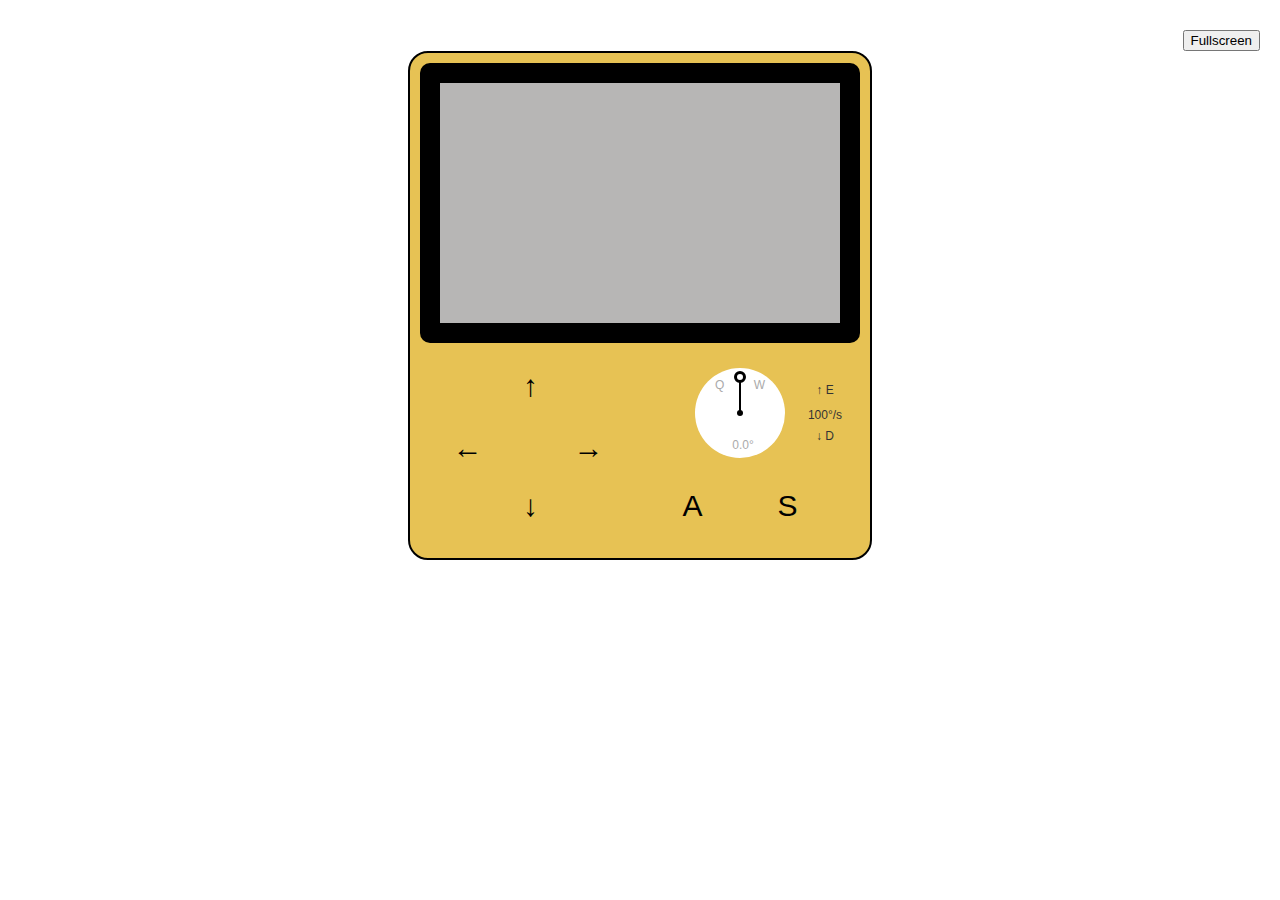
==== docs/index.html @ 196c8ef9 "Add compiled app" ====
<!doctype html>
<html lang="en-us">
  <head>
    <meta charset="utf-8">
    <meta http-equiv="Content-Type" content="text/html; charset=utf-8">
    <title>Taxman Demo</title>
    <style>
      body {
        font-family: arial;
        margin: 0;
        padding: none;
      }

      .emscripten { padding-right: 0; margin-left: auto; margin-right: auto; display: block; }
      div.emscripten { text-align: center; }      
      div.canvas_border {
        padding: 20px;
        background-color: black;
        border-radius: 10px;
      }
      div.console_box {
        display: flex;
      }
      div.console_yellow {
        border: 2px solid black;
        padding: 10px;
        background-color: #e7c254;
        border-radius: 20px;
        margin-left: auto;
        margin-right: auto;
        display: inline-block;
      }
      div.console_controls {
        height: 185px;
        width: 400px;
        margin-left: auto;
        margin-right: auto;
        margin-top: 20px;
        position: relative;
      }
      div.button {
        background-image: url(/button_up.png);
        height: 55px;
        width: 55px;
        background-repeat: no-repeat;
        background-size: contain;
        background-position-y: bottom;
        display: inline-block;
        position: absolute;
        text-align: center;
        font-size: 30px;
        line-height: 45px;
      }
      div.crank {
        width: 90px;
        height: 90px;
        position: absolute;
        border-radius: 50%;
        background-color: white;
      }
      div.crank::after {
        content: "";
        width: 6px;
        height: 6px;
        border-radius: 50%;
        background-color: black;
        position: absolute;
        left: 42px;
        top: 42px;
      }
      div.crank_arm {
        content: "";
        width: 2px;
        height: 36px;
        background-color: black;
        position: absolute;
        left: 44px;
        top: 9px;
      }
      div.crank_arm::after {
        content: "";
        width: 6px;
        height: 6px;
        border-radius: 50%;
        background-color: white;
        border: 3px solid black;
        position: absolute;
        left: -5px;
        top: -6.5px;
      }
      div.crank_label {
        color: #aaa;
        font-size: 12px;
        position: absolute;
      }
      div.crank_speed_control_label {
        color: #333;
        font-size: 12px;
        position: absolute;
      }
      #button_up {
        left: 63px;
        top: 0px;
      }
      #button_left {
        left: 0px;
        top: 62px;
      }
      #button_right {
        left: 121px;
        top: 62px;
      }
      #button_down {
        left: 63px;
        top: 120px;
      }
      #button_a {
        left: 320px;
        top: 120px;
      }
      #button_b {
        left: 225px;
        top: 120px;
      }
      #crank {
        left: 255px;
        top: 5px;
      }
      #crank_label_left {
        left: 20px;
        top: 10px;
      }
      #crank_label_right {
        right: 20px;
        left: auto;
        top: 10px;
      }
      #crank_label_value {
        left: 3px;
        top: 70px;
        text-align: center;
        width: 100%;
      }
      #crank_arm_container {
        width: 100%;
        height: 100%;
      }
      #crank_speed_label_up {
        left: 90px;
        top: 15px;
        text-align: center;
        width: 80px;
      }
      #crank_speed_label_down {
        left: 90px;
        top: auto;
        bottom: 15px;
        text-align: center;
        width: 80px;
     }
      #crank_speed_label_value {
        left: 90px;
        top: 40px;
        text-align: center;
        width: 80px;
      }


      /* the canvas *must not* have any border or padding, or mouse coords will be wrong */
      canvas.emscripten { border: 0px none; background-color: black; }

      canvas {
          image-rendering: optimizeSpeed;             /* Older versions of FF          */
          image-rendering: -moz-crisp-edges;          /* FF 6.0+                       */
          image-rendering: -webkit-optimize-contrast; /* Safari                        */
          image-rendering: -o-crisp-edges;            /* OS X & Windows Opera (12.02+) */
          image-rendering: pixelated;                 /* Awesome future-browsers       */
          -ms-interpolation-mode: nearest-neighbor;   /* IE                            */
      }

      .spinner {
        height: 30px;
        width: 30px;
        margin: 0;
        margin-top: 20px;
        margin-left: 20px;
        display: inline-block;
        vertical-align: top;

        -webkit-animation: rotation .8s linear infinite;
        -moz-animation: rotation .8s linear infinite;
        -o-animation: rotation .8s linear infinite;
        animation: rotation 0.8s linear infinite;

        border-left: 5px solid rgb(235, 235, 235);
        border-right: 5px solid rgb(235, 235, 235);
        border-bottom: 5px solid rgb(235, 235, 235);
        border-top: 5px solid rgb(120, 120, 120);
        
        border-radius: 100%;
        background-color: rgb(189, 215, 46);
      }

      @-webkit-keyframes rotation {
        from {-webkit-transform: rotate(0deg);}
        to {-webkit-transform: rotate(360deg);}
      }
      @-moz-keyframes rotation {
        from {-moz-transform: rotate(0deg);}
        to {-moz-transform: rotate(360deg);}
      }
      @-o-keyframes rotation {
        from {-o-transform: rotate(0deg);}
        to {-o-transform: rotate(360deg);}
      }
      @keyframes rotation {
        from {transform: rotate(0deg);}
        to {transform: rotate(360deg);}
      }

      #status {
        display: inline-block;
        vertical-align: top;
        margin-top: 30px;
        margin-left: 20px;
        font-weight: bold;
        color: rgb(120, 120, 120);
      }

      #progress {
        height: 20px;
        width: 300px;
      }

      #controls {
        display: block;
        width: fit-content;
        margin-right: 20px;
        margin-left: auto;
      }

      #output {
        width: 100%;
        height: 200px;
        margin: 0 auto;
        margin-top: 10px;
        border-left: 0px;
        border-right: 0px;
        padding-left: 0px;
        padding-right: 0px;
        display: block;
        background-color: black;
        color: white;
        font-family: 'Lucida Console', Monaco, monospace;
        outline: none;
      }
    </style>
  </head>
  <body>

    <div class="spinner" id='spinner'></div>
    <div class="emscripten" id="status">Downloading...</div>

    <div id='controls'>
      <input type="button" value="Fullscreen" onclick="Module.requestFullscreen(false, false)">
    </div>
    <div class="emscripten">
      <progress value="0" max="100" id="progress" hidden=1></progress>
    </div>

    <div class="console_box">
      <div class="console_yellow">
        <div class="canvas_border">
          <canvas class="emscripten" id="canvas" oncontextmenu="event.preventDefault()" tabindex=-1></canvas>
        </div>
        <div class="console_controls">
          <div class="button" id="button_up">↑</div>
          <div class="button" id="button_left">←</div>
          <div class="button" id="button_right">→</div>
          <div class="button" id="button_down">↓</div>
          <div class="button" id="button_b">A</div>
          <div class="button" id="button_a">S</div>
          <div class="crank" id="crank">
            <div class="crank_label" id="crank_label_left">Q</div>
            <div class="crank_label" id="crank_label_right">W</div>
            <div class="crank_label" id="crank_label_value">0.0°</div>
            <div id="crank_arm_container">
              <div class="crank_arm"></div>
            </div>
            <div class="crank_speed_control_label" id="crank_speed_label_up">↑ E</div>
            <div class="crank_speed_control_label" id="crank_speed_label_down">↓ D</div>
            <div class="crank_speed_control_label" id="crank_speed_label_value">100°/s</div>
          </div>
        </div>
      </div>
    </div>
    <textarea id="output" rows="8"></textarea>

    <script type='text/javascript' src="loader.js"></script>
    <script async type="text/javascript" src="core.js"></script>
    <script async type="text/javascript" src="taxmanLib.js"></script>
  </body>
</html>
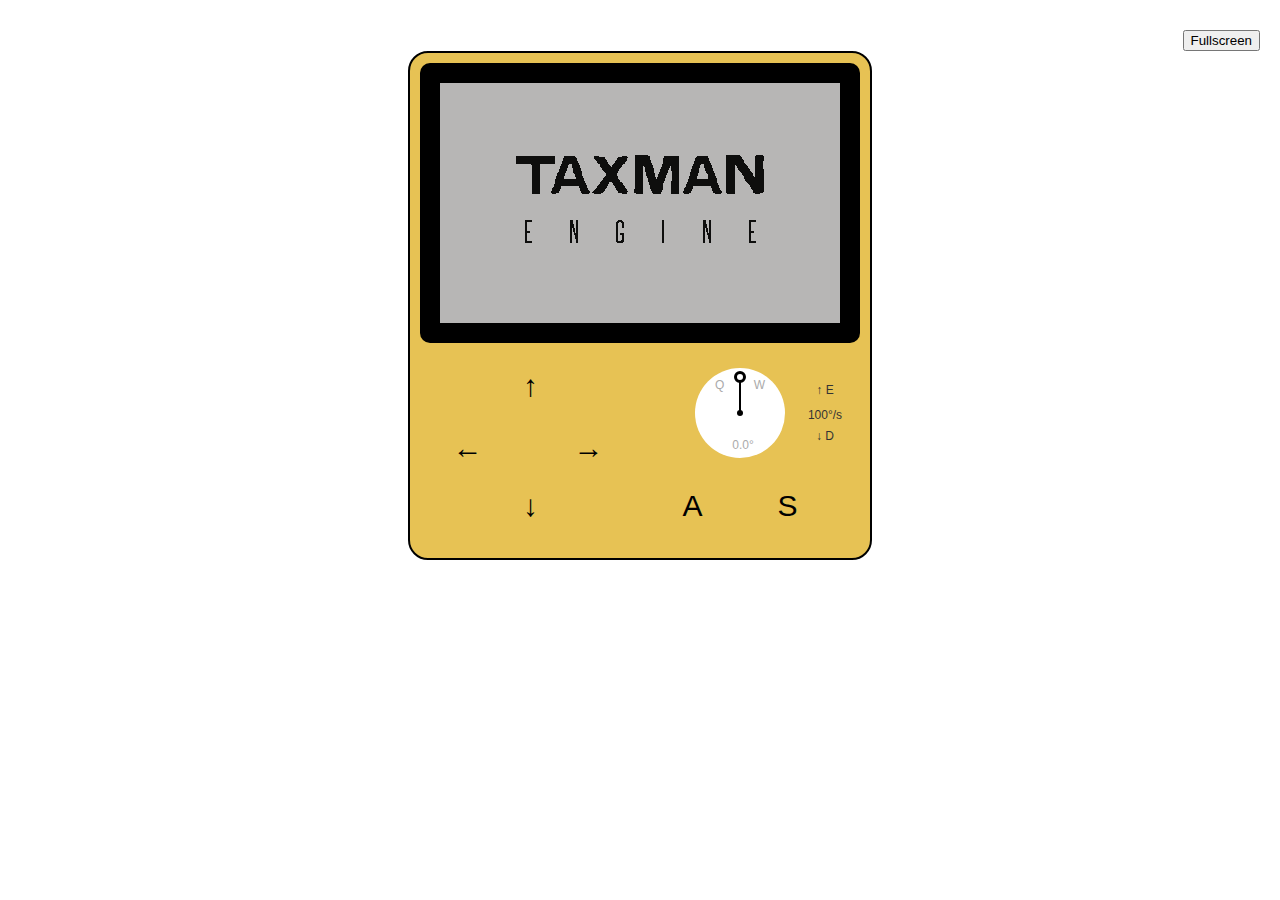
==== commit 157c9b2c: "Update resource paths" ====
--- a/docs/index.html
+++ b/docs/index.html
@@ -4,6 +4,7 @@
     <meta charset="utf-8">
     <meta http-equiv="Content-Type" content="text/html; charset=utf-8">
     <title>Taxman Demo</title>
+    <link rel="icon" type="image/x-icon" href="./favicon.ico">
     <style>
       body {
         font-family: arial;
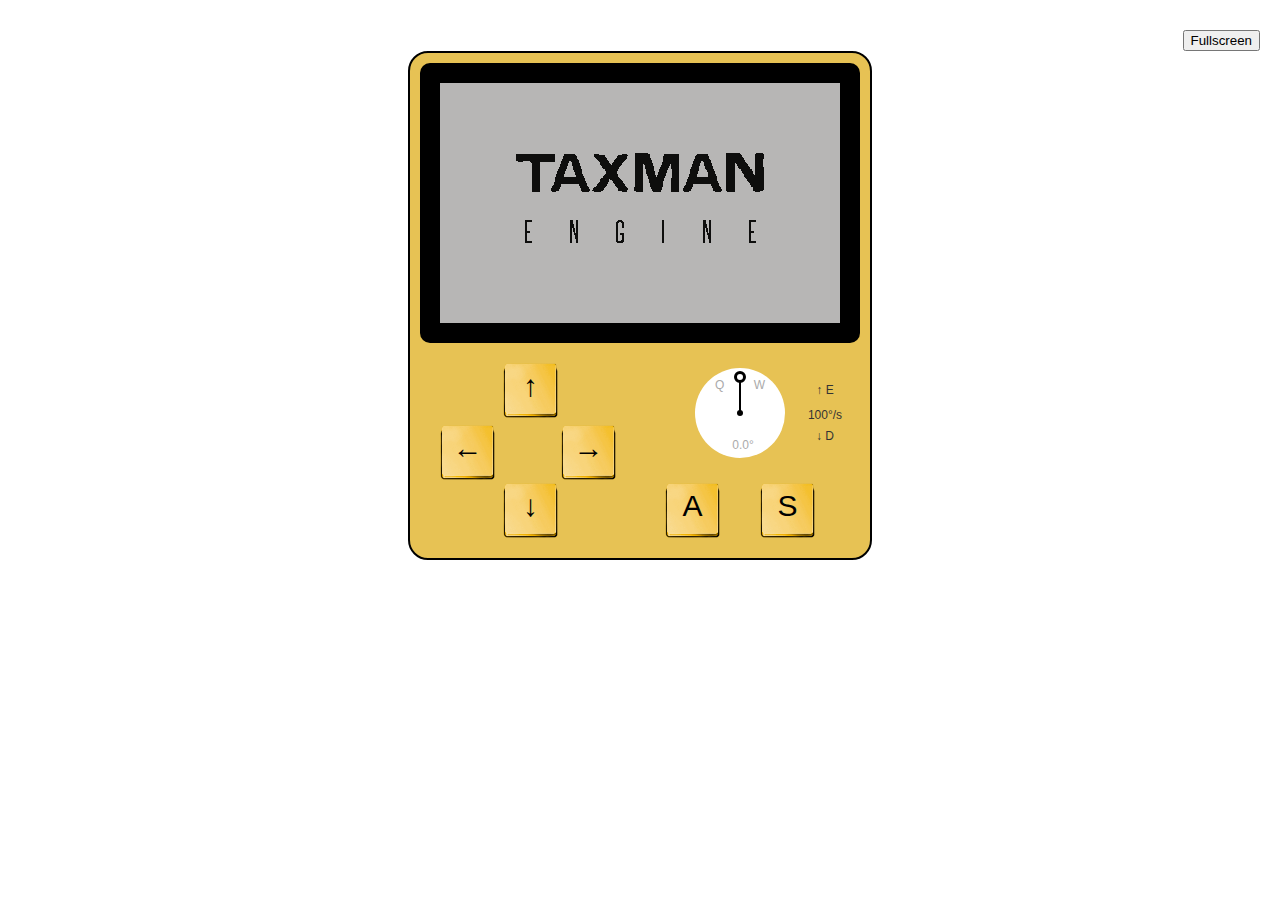
==== commit f5638839: "Use relative paths for button assets" ====
--- a/docs/index.html
+++ b/docs/index.html
@@ -40,7 +40,7 @@
         position: relative;
       }
       div.button {
-        background-image: url(/button_up.png);
+        background-image: url(./button_up.png);
         height: 55px;
         width: 55px;
         background-repeat: no-repeat;
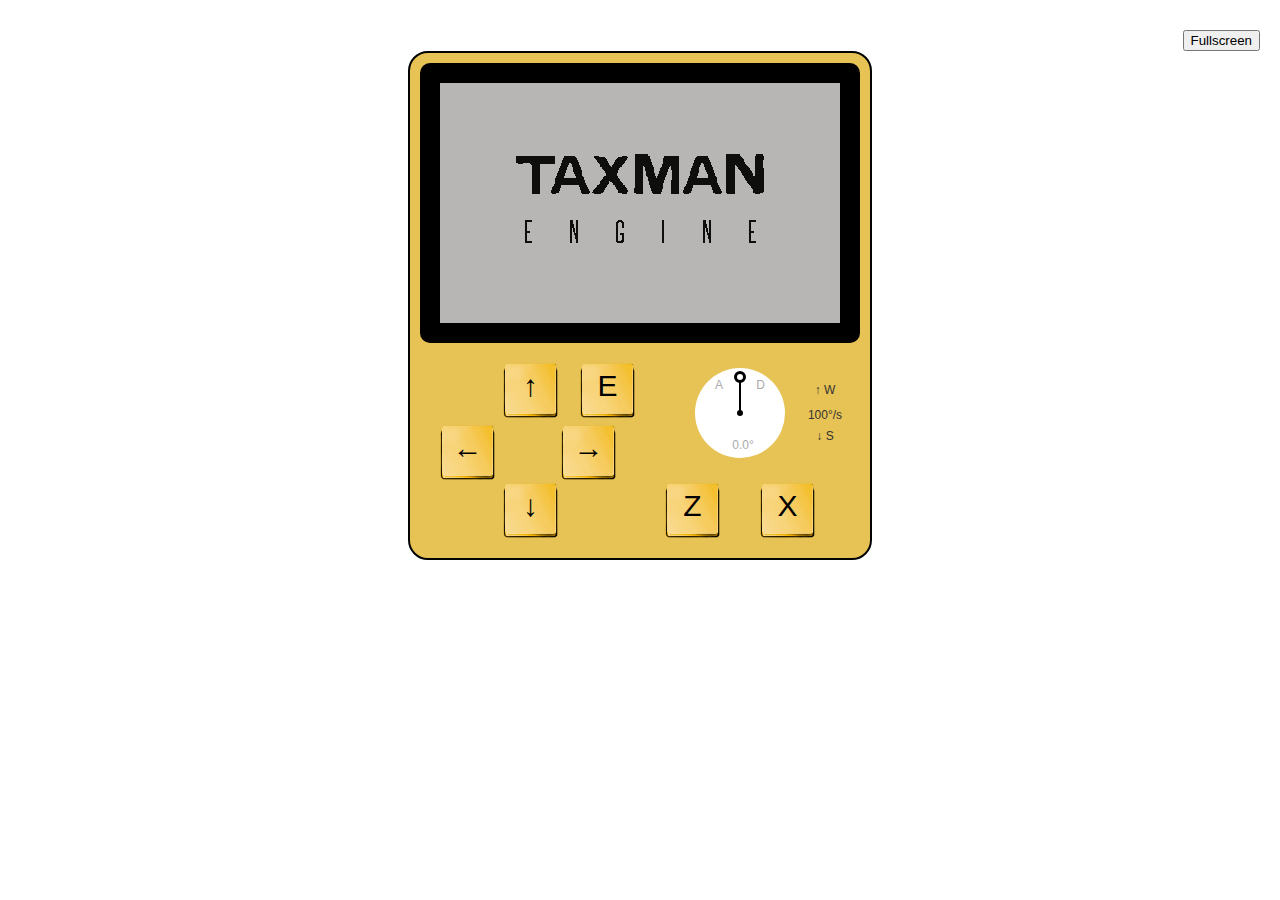
==== commit e54d64c8: "Update controls" ====
--- a/docs/index.html
+++ b/docs/index.html
@@ -122,6 +122,10 @@
       #button_b {
         left: 225px;
         top: 120px;
+      }
+      #button_menu {
+        left: 140px;
+        top: 0px;
       }
       #crank {
         left: 255px;
@@ -279,17 +283,18 @@
           <div class="button" id="button_left">←</div>
           <div class="button" id="button_right">→</div>
           <div class="button" id="button_down">↓</div>
-          <div class="button" id="button_b">A</div>
-          <div class="button" id="button_a">S</div>
+          <div class="button" id="button_b">Z</div>
+          <div class="button" id="button_a">X</div>
+          <div class="button" id="button_menu">E</div>
           <div class="crank" id="crank">
-            <div class="crank_label" id="crank_label_left">Q</div>
-            <div class="crank_label" id="crank_label_right">W</div>
+            <div class="crank_label" id="crank_label_left">A</div>
+            <div class="crank_label" id="crank_label_right">D</div>
             <div class="crank_label" id="crank_label_value">0.0°</div>
             <div id="crank_arm_container">
               <div class="crank_arm"></div>
             </div>
-            <div class="crank_speed_control_label" id="crank_speed_label_up">↑ E</div>
-            <div class="crank_speed_control_label" id="crank_speed_label_down">↓ D</div>
+            <div class="crank_speed_control_label" id="crank_speed_label_up">↑ W</div>
+            <div class="crank_speed_control_label" id="crank_speed_label_down">↓ S</div>
             <div class="crank_speed_control_label" id="crank_speed_label_value">100°/s</div>
           </div>
         </div>
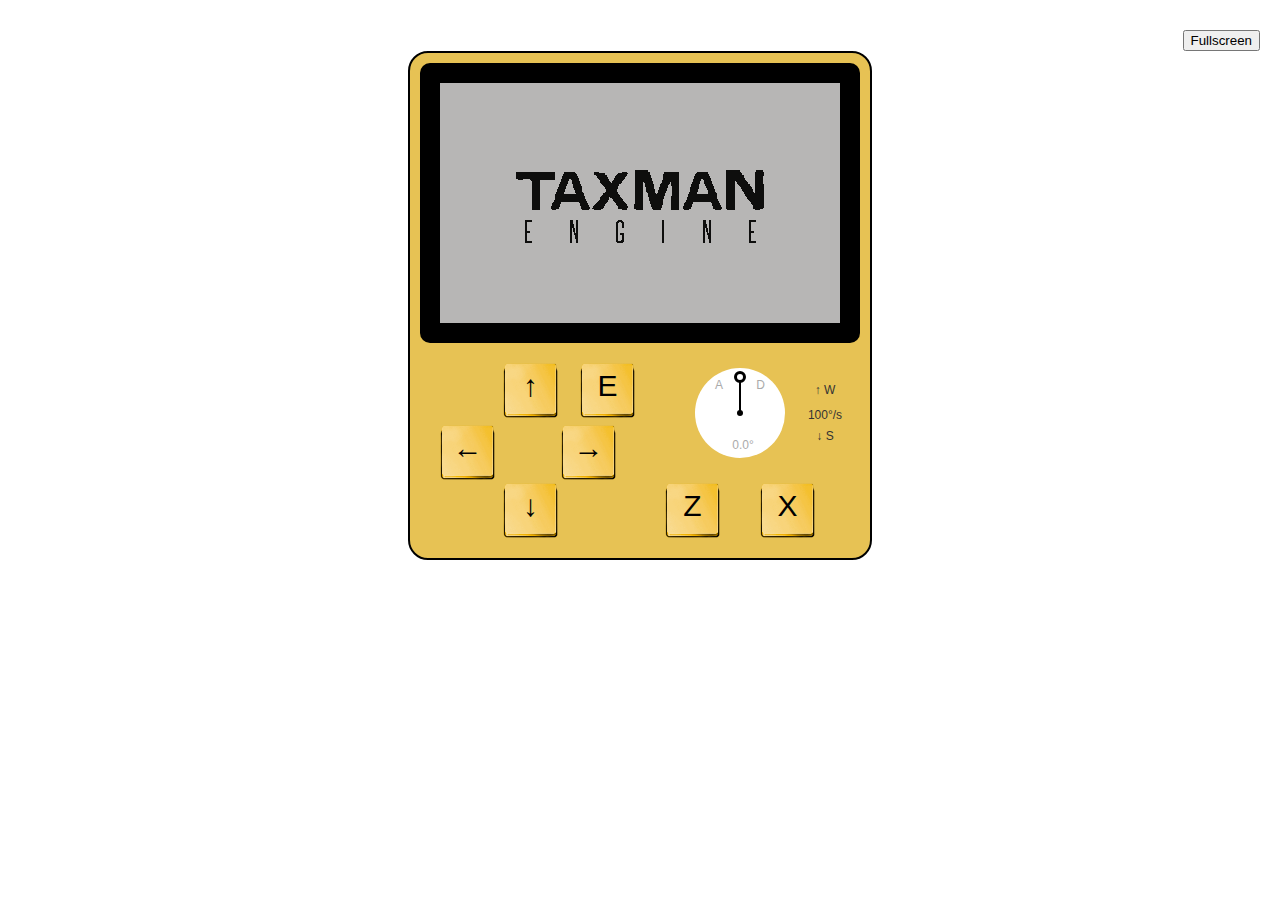
==== commit a6737758: "Update" ====
--- a/docs/index.html
+++ b/docs/index.html
@@ -5,266 +5,12 @@
     <meta http-equiv="Content-Type" content="text/html; charset=utf-8">
     <title>Taxman Demo</title>
     <link rel="icon" type="image/x-icon" href="./favicon.ico">
-    <style>
-      body {
-        font-family: arial;
-        margin: 0;
-        padding: none;
-      }
-
-      .emscripten { padding-right: 0; margin-left: auto; margin-right: auto; display: block; }
-      div.emscripten { text-align: center; }      
-      div.canvas_border {
-        padding: 20px;
-        background-color: black;
-        border-radius: 10px;
-      }
-      div.console_box {
-        display: flex;
-      }
-      div.console_yellow {
-        border: 2px solid black;
-        padding: 10px;
-        background-color: #e7c254;
-        border-radius: 20px;
-        margin-left: auto;
-        margin-right: auto;
-        display: inline-block;
-      }
-      div.console_controls {
-        height: 185px;
-        width: 400px;
-        margin-left: auto;
-        margin-right: auto;
-        margin-top: 20px;
-        position: relative;
-      }
-      div.button {
-        background-image: url(./button_up.png);
-        height: 55px;
-        width: 55px;
-        background-repeat: no-repeat;
-        background-size: contain;
-        background-position-y: bottom;
-        display: inline-block;
-        position: absolute;
-        text-align: center;
-        font-size: 30px;
-        line-height: 45px;
-      }
-      div.crank {
-        width: 90px;
-        height: 90px;
-        position: absolute;
-        border-radius: 50%;
-        background-color: white;
-      }
-      div.crank::after {
-        content: "";
-        width: 6px;
-        height: 6px;
-        border-radius: 50%;
-        background-color: black;
-        position: absolute;
-        left: 42px;
-        top: 42px;
-      }
-      div.crank_arm {
-        content: "";
-        width: 2px;
-        height: 36px;
-        background-color: black;
-        position: absolute;
-        left: 44px;
-        top: 9px;
-      }
-      div.crank_arm::after {
-        content: "";
-        width: 6px;
-        height: 6px;
-        border-radius: 50%;
-        background-color: white;
-        border: 3px solid black;
-        position: absolute;
-        left: -5px;
-        top: -6.5px;
-      }
-      div.crank_label {
-        color: #aaa;
-        font-size: 12px;
-        position: absolute;
-      }
-      div.crank_speed_control_label {
-        color: #333;
-        font-size: 12px;
-        position: absolute;
-      }
-      #button_up {
-        left: 63px;
-        top: 0px;
-      }
-      #button_left {
-        left: 0px;
-        top: 62px;
-      }
-      #button_right {
-        left: 121px;
-        top: 62px;
-      }
-      #button_down {
-        left: 63px;
-        top: 120px;
-      }
-      #button_a {
-        left: 320px;
-        top: 120px;
-      }
-      #button_b {
-        left: 225px;
-        top: 120px;
-      }
-      #button_menu {
-        left: 140px;
-        top: 0px;
-      }
-      #crank {
-        left: 255px;
-        top: 5px;
-      }
-      #crank_label_left {
-        left: 20px;
-        top: 10px;
-      }
-      #crank_label_right {
-        right: 20px;
-        left: auto;
-        top: 10px;
-      }
-      #crank_label_value {
-        left: 3px;
-        top: 70px;
-        text-align: center;
-        width: 100%;
-      }
-      #crank_arm_container {
-        width: 100%;
-        height: 100%;
-      }
-      #crank_speed_label_up {
-        left: 90px;
-        top: 15px;
-        text-align: center;
-        width: 80px;
-      }
-      #crank_speed_label_down {
-        left: 90px;
-        top: auto;
-        bottom: 15px;
-        text-align: center;
-        width: 80px;
-     }
-      #crank_speed_label_value {
-        left: 90px;
-        top: 40px;
-        text-align: center;
-        width: 80px;
-      }
-
-
-      /* the canvas *must not* have any border or padding, or mouse coords will be wrong */
-      canvas.emscripten { border: 0px none; background-color: black; }
-
-      canvas {
-          image-rendering: optimizeSpeed;             /* Older versions of FF          */
-          image-rendering: -moz-crisp-edges;          /* FF 6.0+                       */
-          image-rendering: -webkit-optimize-contrast; /* Safari                        */
-          image-rendering: -o-crisp-edges;            /* OS X & Windows Opera (12.02+) */
-          image-rendering: pixelated;                 /* Awesome future-browsers       */
-          -ms-interpolation-mode: nearest-neighbor;   /* IE                            */
-      }
-
-      .spinner {
-        height: 30px;
-        width: 30px;
-        margin: 0;
-        margin-top: 20px;
-        margin-left: 20px;
-        display: inline-block;
-        vertical-align: top;
-
-        -webkit-animation: rotation .8s linear infinite;
-        -moz-animation: rotation .8s linear infinite;
-        -o-animation: rotation .8s linear infinite;
-        animation: rotation 0.8s linear infinite;
-
-        border-left: 5px solid rgb(235, 235, 235);
-        border-right: 5px solid rgb(235, 235, 235);
-        border-bottom: 5px solid rgb(235, 235, 235);
-        border-top: 5px solid rgb(120, 120, 120);
-        
-        border-radius: 100%;
-        background-color: rgb(189, 215, 46);
-      }
-
-      @-webkit-keyframes rotation {
-        from {-webkit-transform: rotate(0deg);}
-        to {-webkit-transform: rotate(360deg);}
-      }
-      @-moz-keyframes rotation {
-        from {-moz-transform: rotate(0deg);}
-        to {-moz-transform: rotate(360deg);}
-      }
-      @-o-keyframes rotation {
-        from {-o-transform: rotate(0deg);}
-        to {-o-transform: rotate(360deg);}
-      }
-      @keyframes rotation {
-        from {transform: rotate(0deg);}
-        to {transform: rotate(360deg);}
-      }
-
-      #status {
-        display: inline-block;
-        vertical-align: top;
-        margin-top: 30px;
-        margin-left: 20px;
-        font-weight: bold;
-        color: rgb(120, 120, 120);
-      }
-
-      #progress {
-        height: 20px;
-        width: 300px;
-      }
-
-      #controls {
-        display: block;
-        width: fit-content;
-        margin-right: 20px;
-        margin-left: auto;
-      }
-
-      #output {
-        width: 100%;
-        height: 200px;
-        margin: 0 auto;
-        margin-top: 10px;
-        border-left: 0px;
-        border-right: 0px;
-        padding-left: 0px;
-        padding-right: 0px;
-        display: block;
-        background-color: black;
-        color: white;
-        font-family: 'Lucida Console', Monaco, monospace;
-        outline: none;
-      }
-    </style>
+    <link rel="stylesheet" href="taxman.css">
   </head>
   <body>
 
     <div class="spinner" id='spinner'></div>
-    <div class="emscripten" id="status">Downloading...</div>
+    <div class="emscripten" id="status">Loading...</div>
 
     <div id='controls'>
       <input type="button" value="Fullscreen" onclick="Module.requestFullscreen(false, false)">
--- a/docs/taxman.css
+++ b/docs/taxman.css
@@ -0,0 +1,253 @@
+body {
+    font-family: arial;
+    margin: 0;
+    padding: none;
+  }
+
+  .emscripten { padding-right: 0; margin-left: auto; margin-right: auto; display: block; }
+  div.emscripten { text-align: center; }      
+  div.canvas_border {
+    padding: 20px;
+    background-color: black;
+    border-radius: 10px;
+  }
+  div.console_box {
+    display: flex;
+  }
+  div.console_yellow {
+    border: 2px solid black;
+    padding: 10px;
+    background-color: #e7c254;
+    border-radius: 20px;
+    margin-left: auto;
+    margin-right: auto;
+    display: inline-block;
+  }
+  div.console_controls {
+    height: 185px;
+    width: 400px;
+    margin-left: auto;
+    margin-right: auto;
+    margin-top: 20px;
+    position: relative;
+  }
+  div.button {
+    background-image: url(./button_up.png);
+    height: 55px;
+    width: 55px;
+    background-repeat: no-repeat;
+    background-size: contain;
+    background-position-y: bottom;
+    display: inline-block;
+    position: absolute;
+    text-align: center;
+    font-size: 30px;
+    line-height: 45px;
+  }
+  div.crank {
+    width: 90px;
+    height: 90px;
+    position: absolute;
+    border-radius: 50%;
+    background-color: white;
+  }
+  div.crank::after {
+    content: "";
+    width: 6px;
+    height: 6px;
+    border-radius: 50%;
+    background-color: black;
+    position: absolute;
+    left: 42px;
+    top: 42px;
+  }
+  div.crank_arm {
+    content: "";
+    width: 2px;
+    height: 36px;
+    background-color: black;
+    position: absolute;
+    left: 44px;
+    top: 9px;
+  }
+  div.crank_arm::after {
+    content: "";
+    width: 6px;
+    height: 6px;
+    border-radius: 50%;
+    background-color: white;
+    border: 3px solid black;
+    position: absolute;
+    left: -5px;
+    top: -6.5px;
+  }
+  div.crank_label {
+    color: #aaa;
+    font-size: 12px;
+    position: absolute;
+  }
+  div.crank_speed_control_label {
+    color: #333;
+    font-size: 12px;
+    position: absolute;
+  }
+  #button_up {
+    left: 63px;
+    top: 0px;
+  }
+  #button_left {
+    left: 0px;
+    top: 62px;
+  }
+  #button_right {
+    left: 121px;
+    top: 62px;
+  }
+  #button_down {
+    left: 63px;
+    top: 120px;
+  }
+  #button_a {
+    left: 320px;
+    top: 120px;
+  }
+  #button_b {
+    left: 225px;
+    top: 120px;
+  }
+  #button_menu {
+    left: 140px;
+    top: 0px;
+  }
+  #crank {
+    left: 255px;
+    top: 5px;
+  }
+  #crank_label_left {
+    left: 20px;
+    top: 10px;
+  }
+  #crank_label_right {
+    right: 20px;
+    left: auto;
+    top: 10px;
+  }
+  #crank_label_value {
+    left: 3px;
+    top: 70px;
+    text-align: center;
+    width: 100%;
+  }
+  #crank_arm_container {
+    width: 100%;
+    height: 100%;
+  }
+  #crank_speed_label_up {
+    left: 90px;
+    top: 15px;
+    text-align: center;
+    width: 80px;
+  }
+  #crank_speed_label_down {
+    left: 90px;
+    top: auto;
+    bottom: 15px;
+    text-align: center;
+    width: 80px;
+ }
+  #crank_speed_label_value {
+    left: 90px;
+    top: 40px;
+    text-align: center;
+    width: 80px;
+  }
+
+
+  /* the canvas *must not* have any border or padding, or mouse coords will be wrong */
+  canvas.emscripten { border: 0px none; background-color: black; }
+
+  canvas {
+      image-rendering: optimizeSpeed;             /* Older versions of FF          */
+      image-rendering: -moz-crisp-edges;          /* FF 6.0+                       */
+      image-rendering: -webkit-optimize-contrast; /* Safari                        */
+      image-rendering: -o-crisp-edges;            /* OS X & Windows Opera (12.02+) */
+      image-rendering: pixelated;                 /* Awesome future-browsers       */
+      -ms-interpolation-mode: nearest-neighbor;   /* IE                            */
+  }
+
+  .spinner {
+    height: 30px;
+    width: 30px;
+    margin: 0;
+    margin-top: 20px;
+    margin-left: 20px;
+    display: inline-block;
+    vertical-align: top;
+
+    -webkit-animation: rotation .8s linear infinite;
+    -moz-animation: rotation .8s linear infinite;
+    -o-animation: rotation .8s linear infinite;
+    animation: rotation 0.8s linear infinite;
+
+    border-left: 5px solid rgb(235, 235, 235);
+    border-right: 5px solid rgb(235, 235, 235);
+    border-bottom: 5px solid rgb(235, 235, 235);
+    border-top: 5px solid rgb(120, 120, 120);
+    
+    border-radius: 100%;
+    background-color: rgb(189, 215, 46);
+  }
+
+  @-webkit-keyframes rotation {
+    from {-webkit-transform: rotate(0deg);}
+    to {-webkit-transform: rotate(360deg);}
+  }
+  @-moz-keyframes rotation {
+    from {-moz-transform: rotate(0deg);}
+    to {-moz-transform: rotate(360deg);}
+  }
+  @-o-keyframes rotation {
+    from {-o-transform: rotate(0deg);}
+    to {-o-transform: rotate(360deg);}
+  }
+  @keyframes rotation {
+    from {transform: rotate(0deg);}
+    to {transform: rotate(360deg);}
+  }
+
+  #status {
+    display: inline-block;
+    vertical-align: top;
+    margin-top: 30px;
+    margin-left: 20px;
+    font-weight: bold;
+    color: rgb(120, 120, 120);
+  }
+
+  #progress {
+    height: 20px;
+    width: 300px;
+  }
+
+  #controls {
+    display: block;
+    width: fit-content;
+    margin-right: 20px;
+    margin-left: auto;
+  }
+
+  #output {
+    width: 100%;
+    height: 200px;
+    margin: 0 auto;
+    margin-top: 10px;
+    border-left: 0px;
+    border-right: 0px;
+    padding-left: 0px;
+    padding-right: 0px;
+    display: block;
+    background-color: black;
+    color: white;
+    font-family: 'Lucida Console', Monaco, monospace;
+    outline: none;
+  }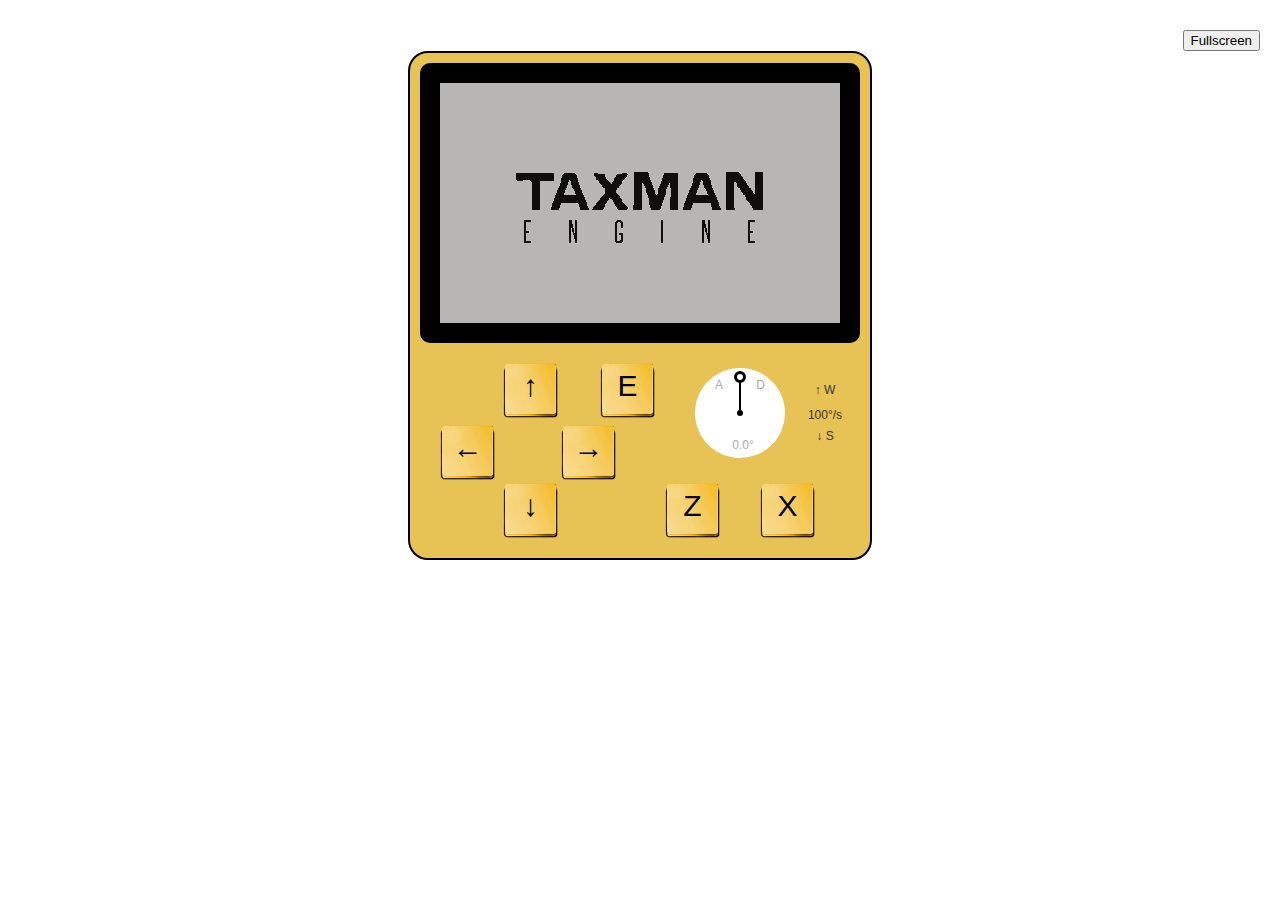
==== commit e2c28178: "Use new sprite sheets" ====
--- a/docs/index.html
+++ b/docs/index.html
@@ -1,36 +1,49 @@
-<!doctype html>
+<!DOCTYPE html>
 <html lang="en-us">
   <head>
-    <meta charset="utf-8">
-    <meta http-equiv="Content-Type" content="text/html; charset=utf-8">
+    <meta charset="utf-8" />
+    <meta http-equiv="Content-Type" content="text/html; charset=utf-8" />
+    <meta name="viewport" content="user-scalable=1" />
     <title>Taxman Demo</title>
-    <link rel="icon" type="image/x-icon" href="./favicon.ico">
-    <link rel="stylesheet" href="taxman.css">
+    <link rel="icon" type="image/x-icon" href="./favicon.ico" />
+    <link rel="stylesheet" href="taxman.css" />
   </head>
   <body>
-
-    <div class="spinner" id='spinner'></div>
+    <div class="spinner" id="spinner"></div>
     <div class="emscripten" id="status">Loading...</div>
 
-    <div id='controls'>
-      <input type="button" value="Fullscreen" onclick="Module.requestFullscreen(false, false)">
+    <div id="controls">
+      <input
+        type="button"
+        value="Fullscreen"
+        onclick="Module.requestFullscreen(false, false)"
+      />
     </div>
     <div class="emscripten">
-      <progress value="0" max="100" id="progress" hidden=1></progress>
+      <progress value="0" max="100" id="progress" hidden="1"></progress>
     </div>
 
     <div class="console_box">
-      <div class="console_yellow">
+      <div class="console_yellow" id="console_yellow">
         <div class="canvas_border">
-          <canvas class="emscripten" id="canvas" oncontextmenu="event.preventDefault()" tabindex=-1></canvas>
+          <canvas
+            class="emscripten"
+            id="canvas"
+            oncontextmenu="event.preventDefault()"
+            tabindex="-1"
+          ></canvas>
         </div>
-        <div class="console_controls">
-          <div class="button" id="button_up">↑</div>
-          <div class="button" id="button_left">←</div>
-          <div class="button" id="button_right">→</div>
-          <div class="button" id="button_down">↓</div>
-          <div class="button" id="button_b">Z</div>
-          <div class="button" id="button_a">X</div>
+        <div class="console_controls" id="console_controls">
+          <div id="dpad">
+            <div class="button" id="button_up">↑</div>
+            <div class="button" id="button_left">←</div>
+            <div class="button" id="button_right">→</div>
+            <div class="button" id="button_down">↓</div>
+          </div>
+          <div id="action_area">
+            <div class="button" id="button_b">Z</div>
+            <div class="button" id="button_a">X</div>
+          </div>
           <div class="button" id="button_menu">E</div>
           <div class="crank" id="crank">
             <div class="crank_label" id="crank_label_left">A</div>
@@ -39,19 +52,23 @@
             <div id="crank_arm_container">
               <div class="crank_arm"></div>
             </div>
-            <div class="crank_speed_control_label" id="crank_speed_label_up">↑ W</div>
-            <div class="crank_speed_control_label" id="crank_speed_label_down">↓ S</div>
-            <div class="crank_speed_control_label" id="crank_speed_label_value">100°/s</div>
+            <div class="crank_speed_control_label" id="crank_speed_label_up">
+              ↑ W
+            </div>
+            <div class="crank_speed_control_label" id="crank_speed_label_down">
+              ↓ S
+            </div>
+            <div class="crank_speed_control_label" id="crank_speed_label_value">
+              100°/s
+            </div>
           </div>
         </div>
       </div>
     </div>
     <textarea id="output" rows="8"></textarea>
 
-    <script type='text/javascript' src="loader.js"></script>
+    <script type="text/javascript" src="loader.js"></script>
     <script async type="text/javascript" src="core.js"></script>
     <script async type="text/javascript" src="taxmanLib.js"></script>
   </body>
 </html>
-
-
--- a/docs/taxman.css
+++ b/docs/taxman.css
@@ -1,253 +1,294 @@
 body {
-    font-family: arial;
-    margin: 0;
-    padding: none;
-  }
-
-  .emscripten { padding-right: 0; margin-left: auto; margin-right: auto; display: block; }
-  div.emscripten { text-align: center; }      
-  div.canvas_border {
-    padding: 20px;
-    background-color: black;
-    border-radius: 10px;
-  }
-  div.console_box {
-    display: flex;
-  }
-  div.console_yellow {
-    border: 2px solid black;
-    padding: 10px;
-    background-color: #e7c254;
-    border-radius: 20px;
-    margin-left: auto;
-    margin-right: auto;
-    display: inline-block;
-  }
-  div.console_controls {
-    height: 185px;
-    width: 400px;
-    margin-left: auto;
-    margin-right: auto;
-    margin-top: 20px;
-    position: relative;
-  }
-  div.button {
-    background-image: url(./button_up.png);
-    height: 55px;
-    width: 55px;
-    background-repeat: no-repeat;
-    background-size: contain;
-    background-position-y: bottom;
-    display: inline-block;
-    position: absolute;
-    text-align: center;
-    font-size: 30px;
-    line-height: 45px;
-  }
-  div.crank {
-    width: 90px;
-    height: 90px;
-    position: absolute;
-    border-radius: 50%;
-    background-color: white;
-  }
-  div.crank::after {
-    content: "";
-    width: 6px;
-    height: 6px;
-    border-radius: 50%;
-    background-color: black;
-    position: absolute;
-    left: 42px;
-    top: 42px;
-  }
-  div.crank_arm {
-    content: "";
-    width: 2px;
-    height: 36px;
-    background-color: black;
-    position: absolute;
-    left: 44px;
-    top: 9px;
-  }
-  div.crank_arm::after {
-    content: "";
-    width: 6px;
-    height: 6px;
-    border-radius: 50%;
-    background-color: white;
-    border: 3px solid black;
-    position: absolute;
-    left: -5px;
-    top: -6.5px;
-  }
-  div.crank_label {
-    color: #aaa;
-    font-size: 12px;
-    position: absolute;
-  }
-  div.crank_speed_control_label {
-    color: #333;
-    font-size: 12px;
-    position: absolute;
-  }
-  #button_up {
-    left: 63px;
-    top: 0px;
-  }
-  #button_left {
-    left: 0px;
-    top: 62px;
-  }
-  #button_right {
-    left: 121px;
-    top: 62px;
-  }
-  #button_down {
-    left: 63px;
-    top: 120px;
-  }
-  #button_a {
-    left: 320px;
-    top: 120px;
-  }
-  #button_b {
-    left: 225px;
-    top: 120px;
-  }
-  #button_menu {
-    left: 140px;
-    top: 0px;
-  }
-  #crank {
-    left: 255px;
-    top: 5px;
-  }
-  #crank_label_left {
-    left: 20px;
-    top: 10px;
-  }
-  #crank_label_right {
-    right: 20px;
-    left: auto;
-    top: 10px;
-  }
-  #crank_label_value {
-    left: 3px;
-    top: 70px;
-    text-align: center;
-    width: 100%;
-  }
-  #crank_arm_container {
-    width: 100%;
-    height: 100%;
-  }
-  #crank_speed_label_up {
-    left: 90px;
-    top: 15px;
-    text-align: center;
-    width: 80px;
-  }
-  #crank_speed_label_down {
-    left: 90px;
-    top: auto;
-    bottom: 15px;
-    text-align: center;
-    width: 80px;
- }
-  #crank_speed_label_value {
-    left: 90px;
-    top: 40px;
-    text-align: center;
-    width: 80px;
-  }
-
-
-  /* the canvas *must not* have any border or padding, or mouse coords will be wrong */
-  canvas.emscripten { border: 0px none; background-color: black; }
-
-  canvas {
-      image-rendering: optimizeSpeed;             /* Older versions of FF          */
-      image-rendering: -moz-crisp-edges;          /* FF 6.0+                       */
-      image-rendering: -webkit-optimize-contrast; /* Safari                        */
-      image-rendering: -o-crisp-edges;            /* OS X & Windows Opera (12.02+) */
-      image-rendering: pixelated;                 /* Awesome future-browsers       */
-      -ms-interpolation-mode: nearest-neighbor;   /* IE                            */
-  }
-
-  .spinner {
-    height: 30px;
-    width: 30px;
-    margin: 0;
-    margin-top: 20px;
-    margin-left: 20px;
-    display: inline-block;
-    vertical-align: top;
-
-    -webkit-animation: rotation .8s linear infinite;
-    -moz-animation: rotation .8s linear infinite;
-    -o-animation: rotation .8s linear infinite;
-    animation: rotation 0.8s linear infinite;
-
-    border-left: 5px solid rgb(235, 235, 235);
-    border-right: 5px solid rgb(235, 235, 235);
-    border-bottom: 5px solid rgb(235, 235, 235);
-    border-top: 5px solid rgb(120, 120, 120);
-    
-    border-radius: 100%;
-    background-color: rgb(189, 215, 46);
-  }
-
-  @-webkit-keyframes rotation {
-    from {-webkit-transform: rotate(0deg);}
-    to {-webkit-transform: rotate(360deg);}
-  }
-  @-moz-keyframes rotation {
-    from {-moz-transform: rotate(0deg);}
-    to {-moz-transform: rotate(360deg);}
-  }
-  @-o-keyframes rotation {
-    from {-o-transform: rotate(0deg);}
-    to {-o-transform: rotate(360deg);}
-  }
-  @keyframes rotation {
-    from {transform: rotate(0deg);}
-    to {transform: rotate(360deg);}
-  }
-
-  #status {
-    display: inline-block;
-    vertical-align: top;
-    margin-top: 30px;
-    margin-left: 20px;
-    font-weight: bold;
-    color: rgb(120, 120, 120);
-  }
-
-  #progress {
-    height: 20px;
-    width: 300px;
-  }
-
-  #controls {
-    display: block;
-    width: fit-content;
-    margin-right: 20px;
-    margin-left: auto;
-  }
-
-  #output {
-    width: 100%;
-    height: 200px;
-    margin: 0 auto;
-    margin-top: 10px;
-    border-left: 0px;
-    border-right: 0px;
-    padding-left: 0px;
-    padding-right: 0px;
-    display: block;
-    background-color: black;
-    color: white;
-    font-family: 'Lucida Console', Monaco, monospace;
-    outline: none;
-  }+  font-family: arial;
+  margin: 0;
+  padding: none;
+  touch-action: none;
+}
+
+.emscripten {
+  padding-right: 0;
+  margin-left: auto;
+  margin-right: auto;
+  display: block;
+}
+div.emscripten {
+  text-align: center;
+}
+div.canvas_border {
+  padding: 20px;
+  background-color: black;
+  border-radius: 10px;
+}
+div.console_box {
+  display: flex;
+}
+div.console_yellow {
+  border: 2px solid black;
+  padding: 10px;
+  background-color: #e7c254;
+  border-radius: 20px;
+  margin-left: auto;
+  margin-right: auto;
+  display: inline-block;
+}
+div.console_controls {
+  height: 185px;
+  width: 440px;
+  margin-left: auto;
+  margin-right: auto;
+  margin-top: 20px;
+  position: relative;
+}
+#dpad {
+  left: 0px;
+  top: 0px;
+  height: 175px;
+  width: 215px;
+  position: absolute;
+}
+#action_area {
+  left: 235px;
+  top: 110px;
+  height: 75px;
+  width: 170px;
+  position: absolute;
+}
+div.button {
+  background-image: url(./button_up.png);
+  height: 55px;
+  width: 55px;
+  background-repeat: no-repeat;
+  background-size: contain;
+  background-position-y: bottom;
+  display: inline-block;
+  position: absolute;
+  text-align: center;
+  font-size: 30px;
+  line-height: 45px;
+}
+div.crank {
+  width: 90px;
+  height: 90px;
+  position: absolute;
+  border-radius: 50%;
+  background-color: white;
+}
+div.crank::after {
+  content: "";
+  width: 6px;
+  height: 6px;
+  border-radius: 50%;
+  background-color: black;
+  position: absolute;
+  left: 42px;
+  top: 42px;
+}
+div.crank_arm {
+  content: "";
+  width: 2px;
+  height: 36px;
+  background-color: black;
+  position: absolute;
+  left: 44px;
+  top: 9px;
+}
+div.crank_arm::after {
+  content: "";
+  width: 6px;
+  height: 6px;
+  border-radius: 50%;
+  background-color: white;
+  border: 3px solid black;
+  position: absolute;
+  left: -5px;
+  top: -6.5px;
+}
+div.crank_label {
+  color: #aaa;
+  font-size: 12px;
+  position: absolute;
+  pointer-events: none;
+}
+div.crank_speed_control_label {
+  color: #333;
+  font-size: 12px;
+  position: absolute;
+}
+#button_up {
+  left: 83px;
+  top: 0px;
+}
+#button_left {
+  left: 20px;
+  top: 62px;
+}
+#button_right {
+  left: 141px;
+  top: 62px;
+}
+#button_down {
+  left: 83px;
+  top: 120px;
+}
+#button_a {
+  left: 105px;
+  top: 10px;
+}
+#button_b {
+  left: 10px;
+  top: 10px;
+}
+#button_menu {
+  left: 180px;
+  top: 0px;
+}
+#crank {
+  left: 275px;
+  top: 5px;
+}
+#crank_label_left {
+  left: 20px;
+  top: 10px;
+}
+#crank_label_right {
+  right: 20px;
+  left: auto;
+  top: 10px;
+}
+#crank_label_value {
+  left: 3px;
+  top: 70px;
+  text-align: center;
+  width: 100%;
+}
+#crank_arm_container {
+  width: 100%;
+  height: 100%;
+}
+#crank_speed_label_up {
+  left: 90px;
+  top: 15px;
+  text-align: center;
+  width: 80px;
+}
+#crank_speed_label_down {
+  left: 90px;
+  top: auto;
+  bottom: 15px;
+  text-align: center;
+  width: 80px;
+}
+#crank_speed_label_value {
+  left: 90px;
+  top: 40px;
+  text-align: center;
+  width: 80px;
+}
+
+/* the canvas *must not* have any border or padding, or mouse coords will be wrong */
+canvas.emscripten {
+  border: 0px none;
+  background-color: black;
+}
+
+canvas {
+  image-rendering: optimizeSpeed; /* Older versions of FF          */
+  image-rendering: -moz-crisp-edges; /* FF 6.0+                       */
+  image-rendering: -webkit-optimize-contrast; /* Safari                        */
+  image-rendering: -o-crisp-edges; /* OS X & Windows Opera (12.02+) */
+  image-rendering: pixelated; /* Awesome future-browsers       */
+  -ms-interpolation-mode: nearest-neighbor; /* IE                            */
+}
+
+.spinner {
+  height: 25px;
+  width: 25px;
+  margin: 0;
+  margin-top: 20px;
+  margin-left: 20px;
+  display: inline-block;
+  vertical-align: top;
+
+  -webkit-animation: rotation 0.8s linear infinite;
+  -moz-animation: rotation 0.8s linear infinite;
+  -o-animation: rotation 0.8s linear infinite;
+  animation: rotation 0.8s linear infinite;
+
+  border-left: 5px solid rgb(235, 235, 235);
+  border-right: 5px solid rgb(235, 235, 235);
+  border-bottom: 5px solid rgb(235, 235, 235);
+  border-top: 5px solid rgb(120, 120, 120);
+
+  border-radius: 100%;
+  background-color: rgb(130, 136, 190);
+}
+
+@-webkit-keyframes rotation {
+  from {
+    -webkit-transform: rotate(0deg);
+  }
+  to {
+    -webkit-transform: rotate(360deg);
+  }
+}
+@-moz-keyframes rotation {
+  from {
+    -moz-transform: rotate(0deg);
+  }
+  to {
+    -moz-transform: rotate(360deg);
+  }
+}
+@-o-keyframes rotation {
+  from {
+    -o-transform: rotate(0deg);
+  }
+  to {
+    -o-transform: rotate(360deg);
+  }
+}
+@keyframes rotation {
+  from {
+    transform: rotate(0deg);
+  }
+  to {
+    transform: rotate(360deg);
+  }
+}
+
+#status {
+  display: inline-block;
+  vertical-align: top;
+  margin-top: 30px;
+  margin-left: 20px;
+  font-weight: bold;
+  color: rgb(120, 120, 120);
+}
+
+#progress {
+  height: 20px;
+  width: 300px;
+}
+
+#controls {
+  display: block;
+  width: fit-content;
+  margin-right: 20px;
+  margin-left: auto;
+}
+
+#output {
+  width: 100%;
+  height: 200px;
+  margin: 0 auto;
+  margin-top: 10px;
+  border-left: 0px;
+  border-right: 0px;
+  padding-left: 0px;
+  padding-right: 0px;
+  display: none;
+  background-color: black;
+  color: white;
+  font-family: "Lucida Console", Monaco, monospace;
+  outline: none;
+}
